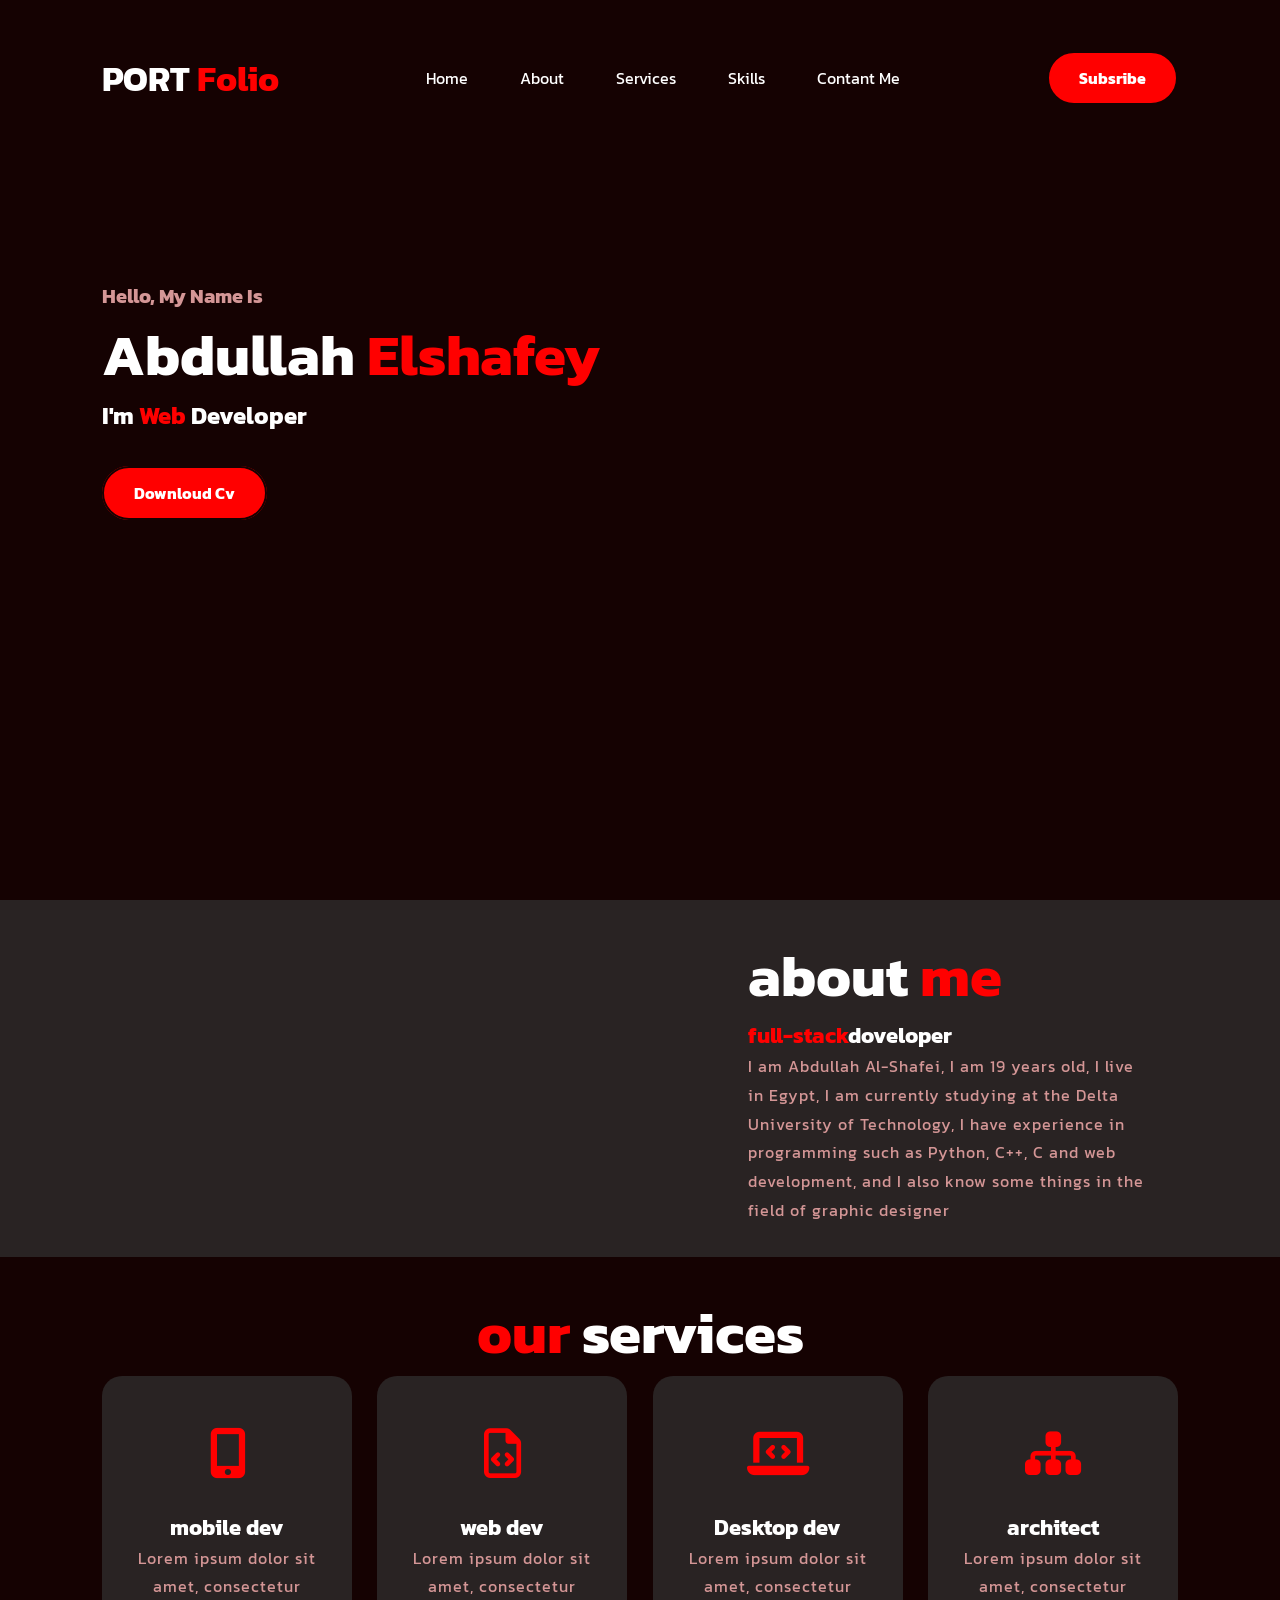
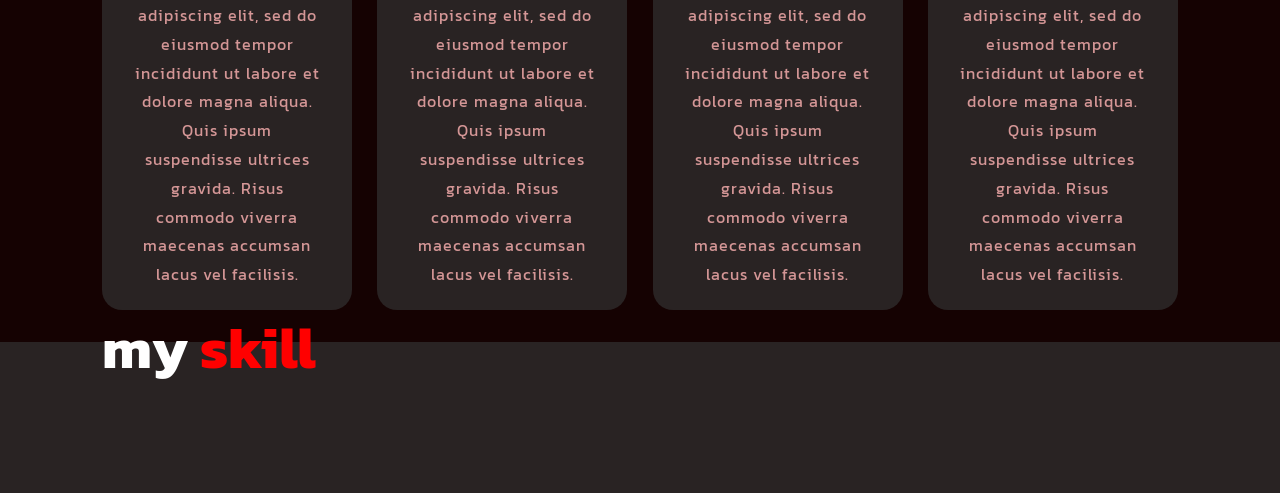
==== index.html @ 2bae265d "Update index.html" ====
<!DOCTYPE html>
<html lang="en">
<head>
    <meta charset="UTF-8">
    <meta http-equiv="X-UA-Compatible" content="IE=edge">
    <meta name="viewport" content="width=device-width, initial-scale=1.0">
    <meta name="DESCRIPTION" content="CV FOR ME ">
    <meta name="keyword" content="CV,html,web,c++,programming,programmer,css,python,ai">
    <link rel="stylesheet" href="style.css">
    <link rel="icon" href="PNG & SVG/icons8-profiles-48.ico">
    <link href="https://fonts.googleapis.com/css2?family=Kanit:wght@100;200;300;400;500;600;700;800;900&display=swap" rel="stylesheet">
    <link rel="stylesheet" href="https://cdnjs.cloudflare.com/ajax/libs/font-awesome/6.2.1/css/all.min.css" integrity="sha512-MV7K8+y+gLIBoVD59lQIYicR65iaqukzvf/nwasF0nqhPay5w/9lJmVM2hMDcnK1OnMGCdVK+iQrJ7lzPJQd1w==" crossorigin="anonymous" referrerpolicy="no-referrer" />
    <title>Document</title>
</head>
<body> 
  <section class="home" id="home">
    <nav>
    <h2>PORT<span> folio</span></h2> 
    <ul>
        <li><a href="#home">home</a></li>
        <li><a href="#about">about</a></li>
        <li><a href="#services">services</a></li>
        <li><a href="#home">skills</a></li>
        <li><a href="#home">contant me</a></li>
    </ul> 
    <a href="#" class="btn">subsribe</a>    
</nav>
<div class="content">
    <div class="content-text">
        <h4>hello, my name is</h4>
        <h1>abdullah <span>elshafey</span></h1>
        <h3>i'm <span>web</span> developer </h3>
        <a href="#" class="btn">downloud cv</a>
        <div class="social">
            <a href="https://www.facebook.com/abdullah.elshafy.1?mibextid=ZbWKwL" target="_blank" ><img src="PNG & SVG/social/icons8-facebook-48.png" alt=""></a>
            <a href="#" ><img src="PNG & SVG/social/icons8-instagram-48.png" alt=""></a>
            <a href="#" ><img src="PNG & SVG/social/icons8-linkedin-48.png" alt=""></a>
            <a href="#" ><img src="PNG & SVG/social/icons8-whatsapp-48.png" alt=""></a>
        </div>
        
    </div>
    <div class="content-img">
        <img src="/PNG & SVG/shape.png" alt="" class="shape" >
        <img src="/PNG & SVG/pngegg.png" alt="" class="pic" >
    </div>
</div>
</section>
<section class="about" id="about"> 
    <div class="content-img">
        <img src="PNG & SVG/photo.png" class="pic" alt="">
    </div>
    <div class="content-text">
        <div class="text">
        <h1 ">about <span>me</span></h1>
        <h5 > <span>full-stack</span>doveloper</h5>
        <p >I am Abdullah Al-Shafei, I am 19 years old, I live in Egypt, I am currently studying at the Delta University of Technology, I have experience in programming such as Python, C++, C and web development, and I also know some things in the field of graphic designer</p>
    </div></div>

</section>
<section class="services" id="services">
    <h1 class="text-center"><span>our </span>services</h1>
    <div class="box" >
           <div class="card">
            <i class="fa-solid fa-mobile-screen-button"></i>
            <h5>
                mobile dev
            </h5>
            <p>Lorem ipsum dolor sit amet, consectetur adipiscing elit, sed do eiusmod tempor incididunt ut labore et dolore magna aliqua. Quis ipsum suspendisse ultrices gravida. Risus commodo viverra maecenas accumsan lacus vel facilisis. </p>
        </div> 
        <div class="card">
            <i class="fa-regular fa-file-code"></i>
            <h5>
                web dev
            </h5>
            <p>Lorem ipsum dolor sit amet, consectetur adipiscing elit, sed do eiusmod tempor incididunt ut labore et dolore magna aliqua. Quis ipsum suspendisse ultrices gravida. Risus commodo viverra maecenas accumsan lacus vel facilisis. </p>
        </div> 
        <div class="card">
            <i class="fa-solid fa-laptop-code"></i>
            <h5>
                Desktop dev
            </h5>
            <p>Lorem ipsum dolor sit amet, consectetur adipiscing elit, sed do eiusmod tempor incididunt ut labore et dolore magna aliqua. Quis ipsum suspendisse ultrices gravida. Risus commodo viverra maecenas accumsan lacus vel facilisis. </p>
        </div> 
        <div class="card">
            <i class="fa-solid fa-sitemap"></i>
            <h5>
                architect
            </h5>
            <p>Lorem ipsum dolor sit amet, consectetur adipiscing elit, sed do eiusmod tempor incididunt ut labore et dolore magna aliqua. Quis ipsum suspendisse ultrices gravida. Risus commodo viverra maecenas accumsan lacus vel facilisis. </p>
        </div> 
    </div>
</section>
<section class="skill"> 
    
    <div class="content-text">
        <h1>my <span>skill</span></h1>
       
    </div>
    <div class="contant-skill"></div>
    <div class="content-img">
        <img src="/PNG & SVG/photo.png" alt="">
    </div>

</section>


</body>
</html>
---- style.css ----
:root{
    --primarycolor: red ;
    --secondarycolor: rgb(212, 150, 150) ;
    --lighting-color: #ffffff;
    --bgcolor-1: rgb(21, 2, 2) ;
    --bgcolor-2: rgb(41, 35, 35) ;
    --padding:8%;

}

*{margin: 0;
padding: 0;
box-sizing: border-box;}
html{font-family: 'Kanit', sans-serif; font-size: 16px;color: var(--lighting-color);}
.home{
    width: 100%;
    height: 100vh;
    background-color: var(--bgcolor-1);
    display: flex;
    flex-direction: column;
    text-transform: capitalize;
    
}
h1{
    font-size: 3.65rem;
    mqrgin:1.7rem 0;
}
h2{
    font-size: 2.2rem;letter-spacing: 0.12; cursor: pointer;
}
h3{
    font-size: 1.5rem;
    margin-bottom:3rem ;
}
h4{
    font-size: 1.25rem;
    color: var(--secondarycolor);
}
h5{
    font-size: 1.37rem;
}
p{
    color: var(--secondarycolor);
    letter-spacing: 1px;
    line-height: 1.8rem;
    font-size: 1rem;
}

span {color: var(--primarycolor);}

nav{padding-top:3.2rem; padding-left:var(--padding); padding-right:var(--padding);display: flex;justify-content: space-between; align-items: center;}
nav ul li {
    list-style-type: none;
    display: inline-block;
    margin: 0.8rem 1.5rem;
}
nav ul li a{
    color: var(--lighting-color); text-decoration: none; text-transform: capitalize;
    transition:0.4s;
}
nav ul li a:hover{
    color:var(--primarycolor)
}
.btn{
    background-color: var(--primarycolor);
    color:var(--lighting-color);
    text-decoration: none;
    font-weight: bold;
    border: 2px solid var(--bgcolor-1);
    padding: 0.81rem 1.87rem;
    border-radius: 30px;
    transition:0.4s;
}
.btn:hover{
    background-color: rgba(0,0,0,0); 
    border: 2px solid var(--primarycolor);
}
.content{
    
    flex-grow: 1;
    padding: 0 var(--padding);
    display: flex;
    align-items: center;
    justify-content: space-between;
}

.content-text{
    position: relative;
    bottom: 70px;  
}
.social{
    margin-top: 3.5rem;
}
.social img{
    margin-right:2rem ;
    width: 2.5rem;
    transition: 0.4s;
}
.social img:hover{
    transform: scale(1.2);
}

.home .content-img{
    
    width: 45%;
    height: 90%;
    position: relative;
    align-self: flex-end;
    
}
.home .content-img img{
    position: absolute;
    bottom: 0;
    height: 100%;
    left: 50%;
    transform: translateX(-50%);
    transition: 1s;
}
.content-img:hover .shape{
    bottom: 40px;
}
.content-img:hover .pic{
    left: 45%;
}
.about{
    background-color: var(--bgcolor-2);
    padding: 2rem var(--padding);
    display: flex;
    align-items: center;
    justify-content: space-around;
    
}
.about .content-img{
    width: 45%;
   
    
}
.about .content-img img{
     width:90%;
     transition: 1s;
}
.about:hover .pic{
    margin-left: -5%;
}

.about .content-text{
    bottom: 50%;
    width: 35%;
    transition: 5s;
}
.about .content-text .text{

width: 400px;
    transition: 1.2s;
}
.about:hover .text{
   
    margin-left:-10% ;
}
.services{
    background: var(--bgcolor-1);
    padding:  2rem var(--padding);
}
.text-center{
    text-align: center;
}
.box{
    display: flex;
    justify-content: space-between;
    
}
.card{background-color: var(--bgcolor-2);
width: 250px;
border-radius: 20px;
padding: 1.3rem 2rem;
text-align: center;
transition: 0.5s;

}
.card i{
    font-size: 3.12rem;
    text-align: center;
    color: var(--primarycolor);
    margin: 2rem;
}
.card:hover {
 scale: 1.02;
}
.skill{
    background-color: var(--bgcolor-2);
    padding: 2rem var(--padding);
    display: flex;
    align-items: center;
    justify-content: space-between;
}
.skill .content-img{
    width: 45%;
}
.skill .content-img img{
     width:90%;
}
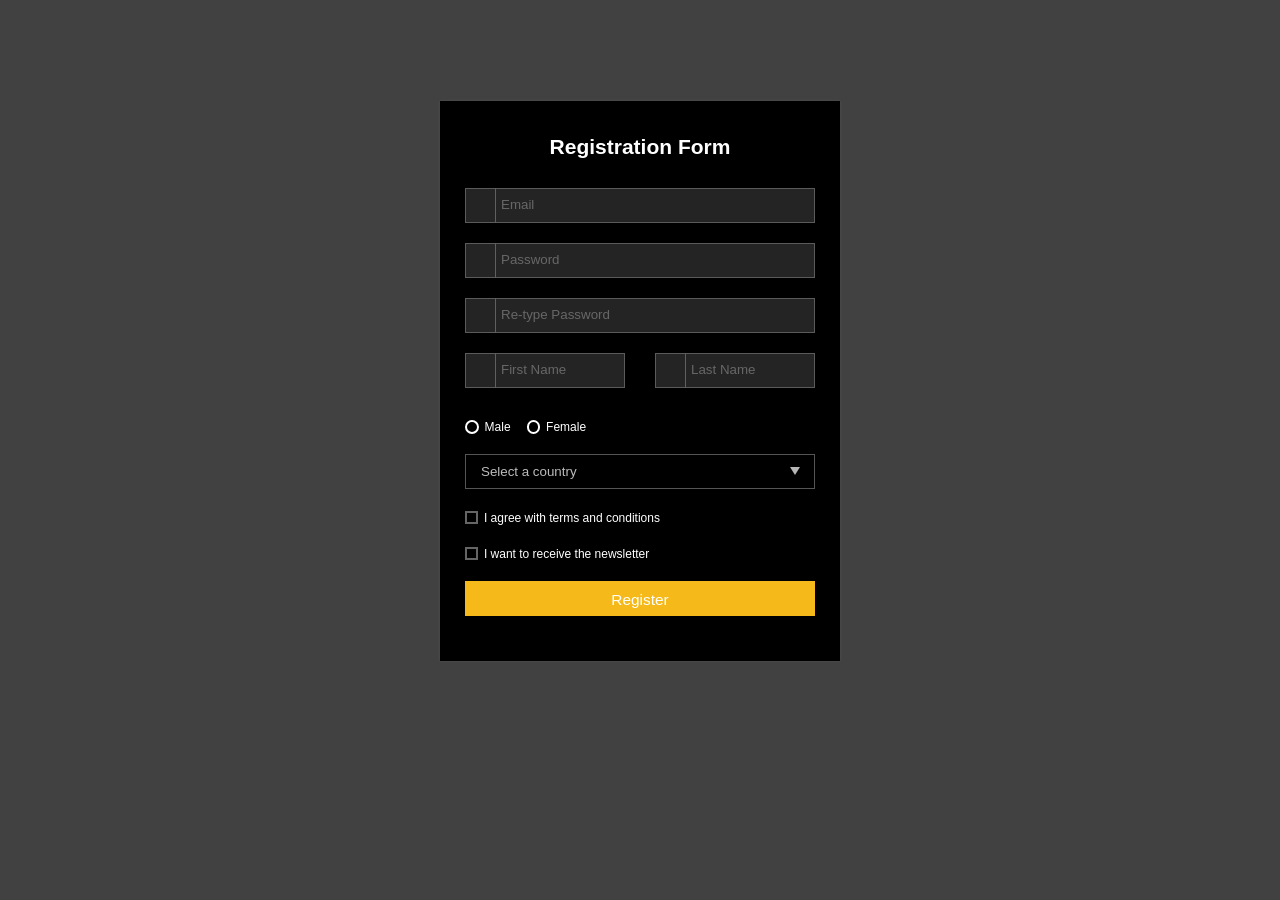
==== commit ac797994: "Update and rename sign up.html to index.html" ====
--- a/index.html
+++ b/index.html
@@ -1,108 +1,69 @@
 <!DOCTYPE html>
-<html lang="en">
+<html>
 <head>
-    <meta charset="UTF-8">
-    <meta http-equiv="X-UA-Compatible" content="IE=edge">
-    <meta name="viewport" content="width=device-width, initial-scale=1.0">
-    <meta name="DESCRIPTION" content="CV FOR ME ">
-    <meta name="keyword" content="CV,html,web,c++,programming,programmer,css,python,ai">
-    <link rel="stylesheet" href="style.css">
-    <link rel="icon" href="PNG & SVG/icons8-profiles-48.ico">
-    <link href="https://fonts.googleapis.com/css2?family=Kanit:wght@100;200;300;400;500;600;700;800;900&display=swap" rel="stylesheet">
-    <link rel="stylesheet" href="https://cdnjs.cloudflare.com/ajax/libs/font-awesome/6.2.1/css/all.min.css" integrity="sha512-MV7K8+y+gLIBoVD59lQIYicR65iaqukzvf/nwasF0nqhPay5w/9lJmVM2hMDcnK1OnMGCdVK+iQrJ7lzPJQd1w==" crossorigin="anonymous" referrerpolicy="no-referrer" />
-    <title>Document</title>
+  <link rel="stylesheet" href="sign up.css">
 </head>
-<body> 
-  <section class="home" id="home">
-    <nav>
-    <h2>PORT<span> folio</span></h2> 
-    <ul>
-        <li><a href="#home">home</a></li>
-        <li><a href="#about">about</a></li>
-        <li><a href="#services">services</a></li>
-        <li><a href="#home">skills</a></li>
-        <li><a href="#home">contant me</a></li>
-    </ul> 
-    <a href="#" class="btn">subsribe</a>    
-</nav>
-<div class="content">
-    <div class="content-text">
-        <h4>hello, my name is</h4>
-        <h1>abdullah <span>elshafey</span></h1>
-        <h3>i'm <span>web</span> developer </h3>
-        <a href="#" class="btn">downloud cv</a>
-        <div class="social">
-            <a href="https://www.facebook.com/abdullah.elshafy.1?mibextid=ZbWKwL" target="_blank" ><img src="PNG & SVG/social/icons8-facebook-48.png" alt=""></a>
-            <a href="#" ><img src="PNG & SVG/social/icons8-instagram-48.png" alt=""></a>
-            <a href="#" ><img src="PNG & SVG/social/icons8-linkedin-48.png" alt=""></a>
-            <a href="#" ><img src="PNG & SVG/social/icons8-whatsapp-48.png" alt=""></a>
+<body>
+<div class="form_wrapper">
+    <div class="form_container">
+      <div class="title_container">
+        <h2>Registration Form</h2>
+      </div>
+      <div class="row clearfix">
+        <div class="">
+          <form class="" action="CV.html" method="post">
+
+            <div class="input_field"> <span><i aria-hidden="true" class="fa fa-envelope"></i></span>
+              <input type="email" name="email" placeholder="Email" required />
+            </div>
+            <div class="input_field"> <span><i aria-hidden="true" class="fa fa-lock"></i></span>
+              <input type="password" name="password" placeholder="Password" required />
+            </div>
+            <div class="input_field"> <span><i aria-hidden="true" class="fa fa-lock"></i></span>
+              <input type="password" name="password" placeholder="Re-type Password" required />
+            </div>
+            <div class="row clearfix">
+              <div class="col_half">
+                <div class="input_field"> <span><i aria-hidden="true" class="fa fa-user"></i></span>
+                  <input type="text" name="name" placeholder="First Name" />
+                </div>
+              </div>
+              <div class="col_half">
+                <div class="input_field"> <span><i aria-hidden="true" class="fa fa-user"></i></span>
+                  <input type="text" name="name" placeholder="Last Name" required />
+                </div>
+              </div>
+            </div>
+                  <div class="input_field radio_option">
+                <input type="radio" name="radiogroup1" id="rd1">
+                <label for="rd1">Male</label>
+                <input type="radio" name="radiogroup1" id="rd2">
+                <label for="rd2">Female</label>
+                </div>
+                <div class="input_field select_option">
+                  <select>
+                    <option>Select a country</option>
+                    <option>Egypt</option>
+                    <option>USA</option>
+                  </select>
+                  <div class="select_arrow"></div>
+                </div>
+              <div class="input_field checkbox_option">
+                  <input type="checkbox" id="cb1">
+                  <label for="cb1">I agree with terms and conditions</label>
+              </div>
+              <div class="input_field checkbox_option">
+                  <input type="checkbox" id="cb2">
+                  <label for="cb2">I want to receive the newsletter</label>
+              </div>
+            <input class="button" id="15" type="submit" onclick="fun()" value="Register"/>
+            <script>
+
+            </script>
+          </form>
         </div>
-        
+      </div>
     </div>
-    <div class="content-img">
-        <img src="/PNG & SVG/shape.png" alt="" class="shape" >
-        <img src="/PNG & SVG/pngegg.png" alt="" class="pic" >
-    </div>
-</div>
-</section>
-<section class="about" id="about"> 
-    <div class="content-img">
-        <img src="PNG & SVG/photo.png" class="pic" alt="">
-    </div>
-    <div class="content-text">
-        <div class="text">
-        <h1 ">about <span>me</span></h1>
-        <h5 > <span>full-stack</span>doveloper</h5>
-        <p >I am Abdullah Al-Shafei, I am 19 years old, I live in Egypt, I am currently studying at the Delta University of Technology, I have experience in programming such as Python, C++, C and web development, and I also know some things in the field of graphic designer</p>
-    </div></div>
-
-</section>
-<section class="services" id="services">
-    <h1 class="text-center"><span>our </span>services</h1>
-    <div class="box" >
-           <div class="card">
-            <i class="fa-solid fa-mobile-screen-button"></i>
-            <h5>
-                mobile dev
-            </h5>
-            <p>Lorem ipsum dolor sit amet, consectetur adipiscing elit, sed do eiusmod tempor incididunt ut labore et dolore magna aliqua. Quis ipsum suspendisse ultrices gravida. Risus commodo viverra maecenas accumsan lacus vel facilisis. </p>
-        </div> 
-        <div class="card">
-            <i class="fa-regular fa-file-code"></i>
-            <h5>
-                web dev
-            </h5>
-            <p>Lorem ipsum dolor sit amet, consectetur adipiscing elit, sed do eiusmod tempor incididunt ut labore et dolore magna aliqua. Quis ipsum suspendisse ultrices gravida. Risus commodo viverra maecenas accumsan lacus vel facilisis. </p>
-        </div> 
-        <div class="card">
-            <i class="fa-solid fa-laptop-code"></i>
-            <h5>
-                Desktop dev
-            </h5>
-            <p>Lorem ipsum dolor sit amet, consectetur adipiscing elit, sed do eiusmod tempor incididunt ut labore et dolore magna aliqua. Quis ipsum suspendisse ultrices gravida. Risus commodo viverra maecenas accumsan lacus vel facilisis. </p>
-        </div> 
-        <div class="card">
-            <i class="fa-solid fa-sitemap"></i>
-            <h5>
-                architect
-            </h5>
-            <p>Lorem ipsum dolor sit amet, consectetur adipiscing elit, sed do eiusmod tempor incididunt ut labore et dolore magna aliqua. Quis ipsum suspendisse ultrices gravida. Risus commodo viverra maecenas accumsan lacus vel facilisis. </p>
-        </div> 
-    </div>
-</section>
-<section class="skill"> 
-    
-    <div class="content-text">
-        <h1>my <span>skill</span></h1>
-       
-    </div>
-    <div class="contant-skill"></div>
-    <div class="content-img">
-        <img src="/PNG & SVG/photo.png" alt="">
-    </div>
-
-</section>
-
-
+  </div>
 </body>
 </html>
--- a/sign up.css
+++ b/sign up.css
@@ -0,0 +1,421 @@
+body {
+  font-family: Verdana, Geneva, sans-serif;
+  font-size: 14px;
+  background: #414141;
+}
+html{color: #ffffff;}
+
+.clearfix:after {
+  content: "";
+  display: block;
+  clear: both;
+  visibility: hidden;
+  height: 0;
+}
+
+.form_wrapper {
+  background: rgb(0, 0, 0);
+  width: 400px;
+  max-width: 100%;
+  box-sizing: border-box;
+  padding: 25px;
+  margin: 8% auto 0;
+  position: relative;
+  z-index: 1;
+  border-top: 5px solid #000000;
+  -webkit-box-shadow: 0 0 3px rgba(255, 255, 255, 0.1);
+  -moz-box-shadow: 0 0 3px rgba(255, 255, 255, 0.1);
+  box-shadow: 0 0 3px rgba(255, 255, 255, 0.1);
+  -webkit-transform-origin: 50% 0%;
+  transform-origin: 50% 0%;
+  -webkit-transform: scale3d(1, 1, 1);
+  transform: scale3d(1, 1, 1);
+  -webkit-transition: none;
+  transition: none;
+  -webkit-animation: expand 0.8s 0.6s ease-out forwards;
+  animation: expand 0.8s 0.6s ease-out forwards;
+  opacity: 0;
+}
+.form_wrapper h2 {
+  font-size: 1.5em;
+  line-height: 1.5em;
+  margin: 0;
+}
+.form_wrapper .title_container {
+  text-align: center;
+  padding-bottom: 15px;
+}
+.form_wrapper h3 {
+  font-size: 1.1em;
+  font-weight: normal;
+  line-height: 1.5em;
+  margin: 0;
+}
+.form_wrapper label {
+  font-size: 12px;
+}
+.form_wrapper .row {
+  margin: 10px -15px;
+}
+.form_wrapper .row > div {
+  padding: 0 15px;
+  box-sizing: border-box;
+}
+.form_wrapper .col_half {
+  width: 50%;
+  float: left;
+}
+.form_wrapper .input_field {
+  position: relative;
+  margin-bottom: 20px;
+  -webkit-animation: bounce 0.6s ease-out;
+  animation: bounce 0.6s ease-out;
+}
+.form_wrapper .input_field > span {
+  position: absolute;
+  left: 0;
+  top: 0;
+  color: rgb(218, 218, 218);
+  height: 100%;
+  border-right: 1px solid #606060;
+  text-align: center;
+  width: 30px;
+}
+.form_wrapper .input_field > span > i {
+  padding-top: 10px;
+}
+.form_wrapper .textarea_field > span > i {
+  padding-top: 10px;
+}
+.form_wrapper input{
+  background-color: #242424;
+  caret-color: #ffffff;
+  color: #ffffff;
+}
+::-webkit-input-placeholder{
+  color: #fff;;
+  
+}
+::-webkit-input-placeholder{
+  opacity: 30%;;
+  
+}
+.form_wrapper input[type=text], .form_wrapper input[type=email], .form_wrapper input[type=password] {
+  width: 100%;
+  padding: 8px 10px 9px 35px;
+  height: 35px;
+  border: 1px solid #5b5b5b;
+  box-sizing: border-box;
+  outline: none;
+  -webkit-transition: all 0.3s ease-in-out;
+  -moz-transition: all 0.3s ease-in-out;
+  -ms-transition: all 0.3s ease-in-out;
+  transition: all 0.3s ease-in-out;
+}
+.form_wrapper input[type=text]:hover, .form_wrapper input[type=email]:hover, .form_wrapper input[type=password]:hover {
+  background: #090909;
+}
+.form_wrapper input[type=text]:focus, .form_wrapper input[type=email]:focus, .form_wrapper input[type=password]:focus {
+  -webkit-box-shadow: 0 0 2px 1px rgba(255, 169, 0, 0.5);
+  -moz-box-shadow: 0 0 2px 1px rgba(255, 169, 0, 0.5);
+  box-shadow: 0 0 2px 1px rgba(255, 169, 0, 0.5);
+  border: 1px solid #f5ba1a;
+  background: #242424;
+}
+.form_wrapper input[type=submit] {
+  background: #f5ba1a;
+  height: 35px;
+  line-height: 35px;
+  width: 100%;
+  border: none;
+  outline: none;
+  cursor: pointer;
+  color: rgb(255, 255, 255);
+  font-size: 1.1em;
+  margin-bottom: 10px;
+  -webkit-transition: all 0.3s ease-in-out;
+  -moz-transition: all 0.3s ease-in-out;
+  -ms-transition: all 0.3s ease-in-out;
+  transition: all 0.3s ease-in-out;
+}
+.form_wrapper input[type=submit]:hover {
+  background: #e1a70a;
+}
+.form_wrapper input[type=submit]:focus {
+  background: #e1a70a;
+}
+.form_wrapper input[type=checkbox], .form_wrapper input[type=radio] {
+  border: 0;
+  clip: rect(0 0 0 0);
+  height: 1px;
+  margin: -1px;
+  overflow: hidden;
+  padding: 0;
+  position: absolute;
+  width: 1px;
+}
+
+.form_container .row .col_half.last {
+  border-left: 1px solid #656565;
+}
+
+.checkbox_option label {
+  margin-right: 1em;
+  position: relative;
+}
+.checkbox_option label:before {
+  content: "";
+  display: inline-block;
+  width: 0.5em;
+  height: 0.5em;
+  margin-right: 0.5em;
+  vertical-align: -2px;
+  border: 2px solid #656565;
+  padding: 0.12em;
+  background-color: transparent;
+  background-clip: content-box;
+  transition: all 0.2s ease;
+}
+.checkbox_option label:after {
+  border-right: 2px solid #ffffff;
+  border-top: 2px solid #ffffff;
+  content: "";
+  height: 20px;
+  left: 2px;
+  position: absolute;
+  top: 7px;
+  transform: scaleX(-1) rotate(135deg);
+  transform-origin: left top;
+  width: 7px;
+  display: none;
+}
+.checkbox_option input:hover + label:before {
+  border-color: #ffffff;
+}
+.checkbox_option input:checked + label:before {
+  border-color: #ffffff;
+}
+.checkbox_option input:checked + label:after {
+  -moz-animation: check 0.8s ease 0s running;
+  -webkit-animation: check 0.8s ease 0s running;
+  animation: check 0.8s ease 0s running;
+  display: block;
+  width: 7px;
+  height: 20px;
+  border-color: #ffffff;
+}
+
+.radio_option label {
+  margin-right: 1em;
+}
+.radio_option label:before {
+  content: "";
+  display: inline-block;
+  width: 0.5em;
+  height: 0.5em;
+  margin-right: 0.5em;
+  border-radius: 100%;
+  vertical-align: -3px;
+  border: 2px solid #ffffff;
+  padding: 0.15em;
+  background-color: transparent;
+  background-clip: content-box;
+  transition: all 0.2s ease;
+}
+.radio_option input:hover + label:before {
+  border-color: #ffffff;
+}
+.radio_option input:checked + label:before {
+  background-color: #ffffff;
+  border-color: #ffffff;
+}
+
+.select_option {
+  position: relative;
+  width: 100%;
+}
+.select_option select {
+  display: inline-block;
+  width: 100%;
+  height: 35px;
+  padding: 0px 15px;
+  cursor: pointer;
+  color: #bcbcbc;
+  border: 1px solid #555555;
+  border-radius: 0;
+  background: rgb(0, 0, 0);
+  appearance: none;
+  -webkit-appearance: none;
+  -moz-appearance: none;
+  transition: all 0.2s ease;
+}
+.select_option select::-ms-expand {
+  display: none;
+}
+.select_option select:hover, .select_option select:focus {
+  color: #ffffff;
+  background: #1a1a1a;
+  border-color: #ffffff;
+  outline: none;
+}
+
+.select_arrow {
+  position: absolute;
+  top: calc(50% - 4px);
+  right: 15px;
+  width: 0;
+  height: 0;
+  pointer-events: none;
+  border-width: 8px 5px 0 5px;
+  border-style: solid;
+  border-color: #b6b6b6 transparent transparent transparent;
+}
+
+.select_option select:hover + .select_arrow, .select_option select:focus + .select_arrow {
+  border-top-color: #ffffff;
+}
+
+.credit {
+  position: relative;
+  z-index: 1;
+  text-align: center;
+  padding: 15px;
+  color: #f5ba1a;
+}
+.credit a {
+  color: #e1a70a;
+}
+
+@-webkit-keyframes check {
+  0% {
+    height: 0;
+    width: 0;
+  }
+  25% {
+    height: 0;
+    width: 7px;
+  }
+  50% {
+    height: 20px;
+    width: 7px;
+  }
+}
+@keyframes check {
+  0% {
+    height: 0;
+    width: 0;
+  }
+  25% {
+    height: 0;
+    width: 7px;
+  }
+  50% {
+    height: 20px;
+    width: 7px;
+  }
+}
+@-webkit-keyframes expand {
+  0% {
+    -webkit-transform: scale3d(1, 0, 1);
+    opacity: 0;
+  }
+  25% {
+    -webkit-transform: scale3d(1, 1.2, 1);
+  }
+  50% {
+    -webkit-transform: scale3d(1, 0.85, 1);
+  }
+  75% {
+    -webkit-transform: scale3d(1, 1.05, 1);
+  }
+  100% {
+    -webkit-transform: scale3d(1, 1, 1);
+    opacity: 1;
+  }
+}
+@keyframes expand {
+  0% {
+    -webkit-transform: scale3d(1, 0, 1);
+    transform: scale3d(1, 0, 1);
+    opacity: 0;
+  }
+  25% {
+    -webkit-transform: scale3d(1, 1.2, 1);
+    transform: scale3d(1, 1.2, 1);
+  }
+  50% {
+    -webkit-transform: scale3d(1, 0.85, 1);
+    transform: scale3d(1, 0.85, 1);
+  }
+  75% {
+    -webkit-transform: scale3d(1, 1.05, 1);
+    transform: scale3d(1, 1.05, 1);
+  }
+  100% {
+    -webkit-transform: scale3d(1, 1, 1);
+    transform: scale3d(1, 1, 1);
+    opacity: 1;
+  }
+}
+@-webkit-keyframes bounce {
+  0% {
+    -webkit-transform: translate3d(0, -25px, 0);
+    opacity: 0;
+  }
+  25% {
+    -webkit-transform: translate3d(0, 10px, 0);
+  }
+  50% {
+    -webkit-transform: translate3d(0, -6px, 0);
+  }
+  75% {
+    -webkit-transform: translate3d(0, 2px, 0);
+  }
+  100% {
+    -webkit-transform: translate3d(0, 0, 0);
+    opacity: 1;
+  }
+}
+@keyframes bounce {
+  0% {
+    -webkit-transform: translate3d(0, -25px, 0);
+    transform: translate3d(0, -25px, 0);
+    opacity: 0;
+  }
+  25% {
+    -webkit-transform: translate3d(0, 10px, 0);
+    transform: translate3d(0, 10px, 0);
+  }
+  50% {
+    -webkit-transform: translate3d(0, -6px, 0);
+    transform: translate3d(0, -6px, 0);
+  }
+  75% {
+    -webkit-transform: translate3d(0, 2px, 0);
+    transform: translate3d(0, 2px, 0);
+  }
+  100% {
+    -webkit-transform: translate3d(0, 0, 0);
+    transform: translate3d(0, 0, 0);
+    opacity: 1;
+  }
+}
+@media (max-width: 600px) {
+  .form_wrapper .col_half {
+    width: 100%;
+    float: none;
+  }
+
+  .bottom_row .col_half {
+    width: 50%;
+    float: left;
+  }
+
+  .form_container .row .col_half.last {
+    border-left: none;
+  }
+
+  .remember_me {
+    padding-bottom: 20px;
+  }
+}
